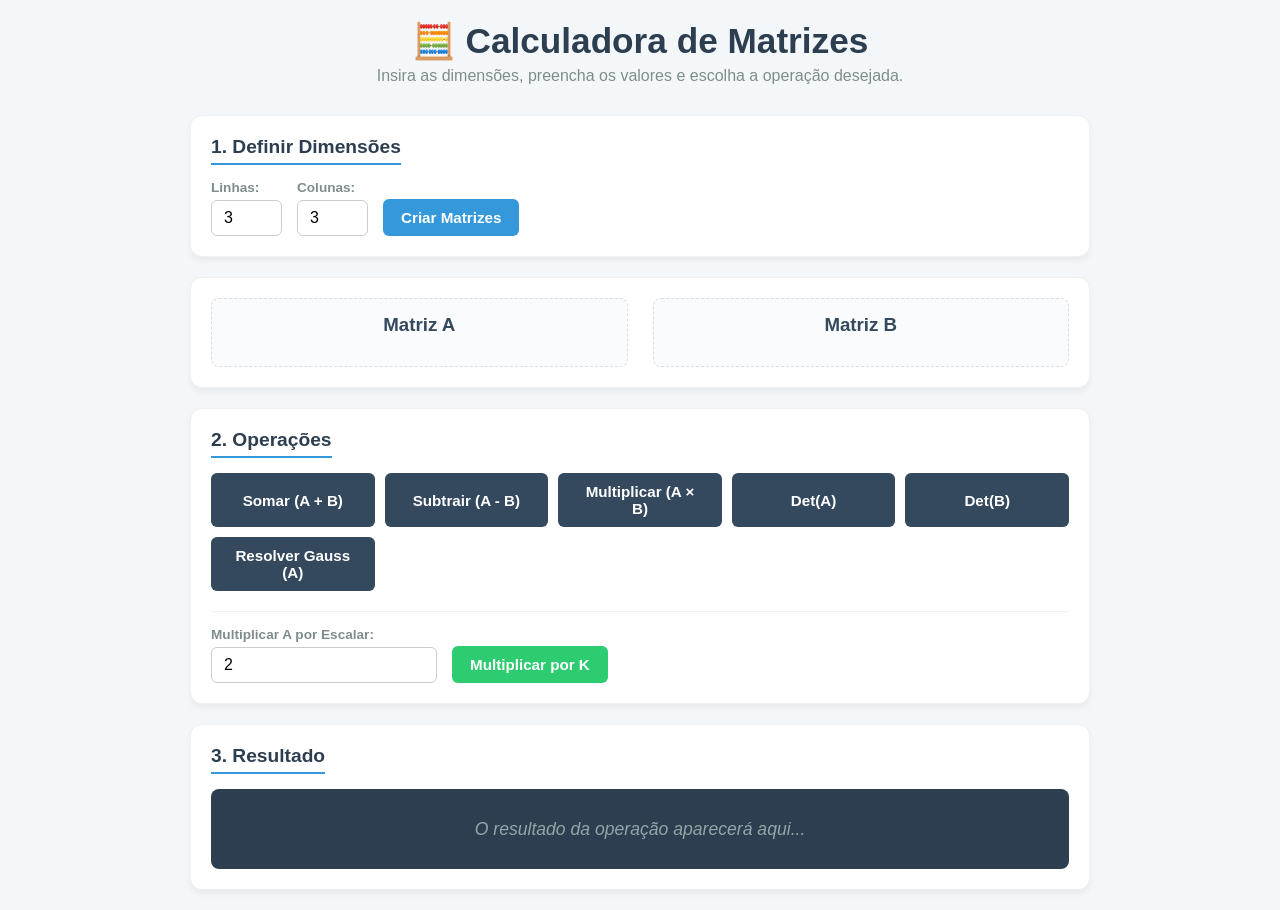
==== ExercicioDePLA/index.html @ fb66a692 "Add files via upload" ====
<!DOCTYPE html>
<html lang="pt-BR">
<head>
    <meta charset="UTF-8">
    <meta name="viewport" content="width=device-width, initial-scale=1.0">
    <title>Calculadora de Matrizes Avançada</title>
    <link rel="stylesheet" href="style.css">
</head>
<body>

    <div class="app-container">
        <header>
            <h1>🧮 Calculadora de Matrizes</h1>
            <p>Insira as dimensões, preencha os valores e escolha a operação desejada.</p>
        </header>

        <!-- Painel de Configuração de Tamanho -->
        <section class="config-card">
            <h2>1. Definir Dimensões</h2>
            <div class="inputs-inline">
                <div class="input-group">
                    <label for="qtdLinhas">Linhas:</label>
                    <input type="number" id="qtdLinhas" min="1" max="10" value="3">
                </div>
                <div class="input-group">
                    <label for="qtdColunas">Colunas:</label>
                    <input type="number" id="qtdColunas" min="1" max="10" value="3">
                </div>
                <button onclick="gerarGrades()" class="btn-primary">Criar Matrizes</button>
            </div>
        </section>

        <!-- Área das Matrizes de Entrada -->
        <section class="workspace">
            <div class="matrix-box">
                <h3>Matriz A</h3>
                <div id="gradeA" class="grade">
                    <!-- Gerado pelo JS -->
                </div>
            </div>

            <div class="matrix-box">
                <h3>Matriz B</h3>
                <div id="gradeB" class="grade">
                    <!-- Gerado pelo JS -->
                </div>
            </div>
        </section>

        <!-- Painel de Ações / Operações -->
        <section class="actions-card">
            <h2>2. Operações</h2>
            
            <div class="actions-grid">
                <button onclick="executarSoma()">Somar (A + B)</button>
                <button onclick="executarSubtracao()">Subtrair (A - B)</button>
                <button onclick="executarProduto()">Multiplicar (A × B)</button>
                <button onclick="executarDetA()">Det(A)</button>
                <button onclick="executarDetB()">Det(B)</button>
                <button onclick="executarGaussA()">Resolver Gauss (A)</button>
            </div>

            <div class="scalar-zone">
                <div class="input-group">
                    <label for="numEscalar">Multiplicar A por Escalar:</label>
                    <input type="number" id="numEscalar" value="2">
                </div>
                <button onclick="executarEscalar()" class="btn-secondary">Multiplicar por K</button>
            </div>
        </section>

        <!-- Painel de Resultados -->
        <section class="result-card">
            <h2>3. Resultado</h2>
            <div id="painelResultado" class="result-box">
                <span class="placeholder-text">O resultado da operação aparecerá aqui...</span>
            </div>
        </section>
    </div>

    <!-- Importe o seu script JS aqui -->
    <script src="main.js"></script>
</body>
</html>
---- ExercicioDePLA/style.css ----
/* Reset e Estilos Globais */
* {
    margin: 0;
    padding: 0;
    box-sizing: border-box;
    font-family: 'Segoe UI', Tahoma, Geneva, Verdana, sans-serif;
}

body {
    background-color: #f4f7f9;
    color: #333;
    padding: 20px;
    display: flex;
    justify-content: center;
}

.app-container {
    width: 100%;
    max-width: 900px;
    display: flex;
    flex-direction: column;
    gap: 20px;
}

header {
    text-align: center;
    margin-bottom: 10px;
}

header h1 {
    color: #2c3e50;
    font-size: 2.2rem;
    margin-bottom: 5px;
}

header p {
    color: #7f8c8d;
    font-size: 1rem;
}

/* Estilização dos Cards (Containers) */
section {
    background: #ffffff;
    padding: 20px;
    border-radius: 12px;
    box-shadow: 0 4px 6px rgba(0, 0, 0, 0.05);
    border: 1px solid #eef2f5;
}

section h2 {
    font-size: 1.2rem;
    color: #2c3e50;
    margin-bottom: 15px;
    border-bottom: 2px solid #3498db;
    padding-bottom: 5px;
    display: inline-block;
}

/* Inputs de texto/número gerais */
input[type="number"] {
    padding: 8px 12px;
    border: 1px solid #ccc;
    border-radius: 6px;
    font-size: 1rem;
    outline: none;
    transition: border-color 0.2s;
}

input[type="number"]:focus {
    border-color: #3498db;
}

.input-group {
    display: flex;
    flex-direction: column;
    gap: 5px;
}

.input-group label {
    font-size: 0.85rem;
    font-weight: 600;
    color: #7f8c8d;
}

/* Alinhamento da Configuração */
.inputs-inline {
    display: flex;
    align-items: flex-end;
    gap: 15px;
    flex-wrap: wrap;
}

/* Botões */
button {
    padding: 10px 18px;
    border: none;
    border-radius: 6px;
    font-size: 0.95rem;
    font-weight: 600;
    cursor: pointer;
    transition: all 0.2s;
    background-color: #ecf0f1;
    color: #2c3e50;
}

button:hover {
    background-color: #bdc3c7;
}

.btn-primary {
    background-color: #3498db;
    color: white;
}

.btn-primary:hover {
    background-color: #2980b9;
}

.btn-secondary {
    background-color: #2ecc71;
    color: white;
}

.btn-secondary:hover {
    background-color: #27ae60;
}

/* Área de trabalho (Grades lado a lado) */
.workspace {
    display: grid;
    grid-template-columns: repeat(auto-fit, minmax(300px, 1fr));
    gap: 25px;
}

.matrix-box {
    display: flex;
    flex-direction: column;
    align-items: center;
    background: #fafbfc;
    padding: 15px;
    border-radius: 8px;
    border: 1px dashed #dcdde1;
}

.matrix-box h3 {
    margin-bottom: 15px;
    color: #34495e;
}

/* O coração do dinamismo: as grades de inputs */
.grade {
    display: grid;
    gap: 8px; /* Espaçamento entre células */
    width: 100%;
    max-width: 320px;
}

/* Estilo das Células Individuais dentro da grade */
.grade input {
    width: 100%;
    height: 45px;
    text-align: center;
    font-size: 1.1rem;
    font-weight: bold;
    border: 2px solid #dcdde1;
    border-radius: 6px;
    background-color: #fff;
}

.grade input:focus {
    border-color: #3498db;
    background-color: #f7f9fa;
}

/* Painel de Ações */
.actions-grid {
    display: grid;
    grid-template-columns: repeat(auto-fit, minmax(140px, 1fr));
    gap: 10px;
    margin-bottom: 20px;
}

.actions-grid button {
    background-color: #34495e;
    color: white;
}

.actions-grid button:hover {
    background-color: #2c3e50;
}

.scalar-zone {
    display: flex;
    align-items: flex-end;
    gap: 15px;
    border-top: 1px solid #eef2f5;
    padding-top: 15px;
}

/* Caixa de Resultado */
.result-box {
    background-color: #2c3e50;
    color: #ecf0f1;
    padding: 20px;
    border-radius: 8px;
    min-height: 80px;
    display: flex;
    justify-content: center;
    align-items: center;
    font-size: 1.1rem;
    overflow-x: auto;
}

.placeholder-text {
    color: #95a5a6;
    font-style: italic;
}

/* Classe utilitária para renderizar uma matriz estática no resultado */
.matriz-resultado-render {
    display: inline-block;
    border-left: 2px solid #fff;
    border-right: 2px solid #fff;
    padding: 0 10px;
    margin: 5px;
}

.linha-resultado-render {
    display: flex;
    gap: 15px;
    justify-content: center;
    margin: 4px 0;
}

.celula-resultado-render {
    min-width: 40px;
    text-align: center;
    font-weight: bold;
    color: #2ecc71;
}
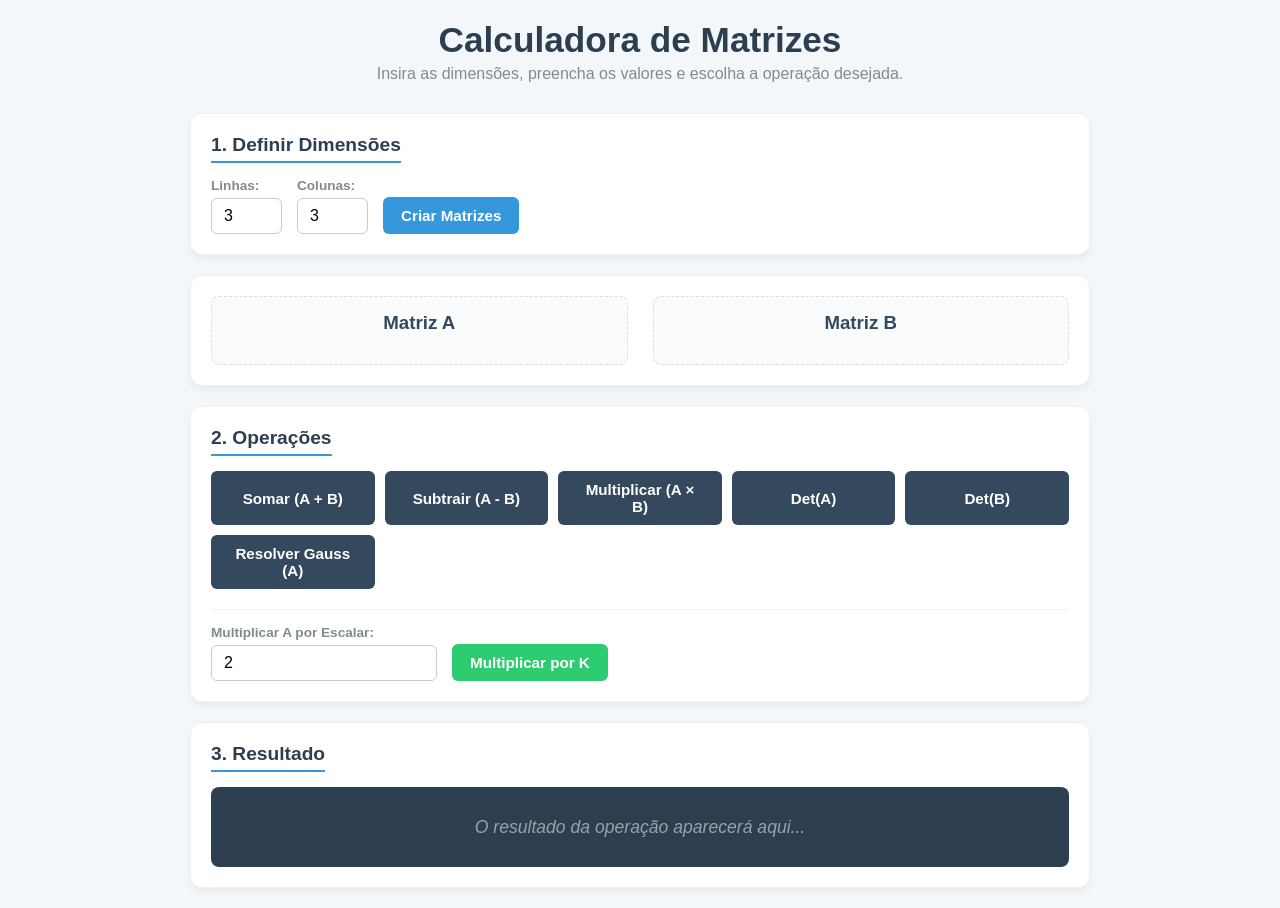
==== commit 95c0a2da: "Update index.html" ====
--- a/ExercicioDePLA/index.html
+++ b/ExercicioDePLA/index.html
@@ -10,7 +10,7 @@
 
     <div class="app-container">
         <header>
-            <h1>🧮 Calculadora de Matrizes</h1>
+            <h1> Calculadora de Matrizes</h1>
             <p>Insira as dimensões, preencha os valores e escolha a operação desejada.</p>
         </header>
 
@@ -81,4 +81,4 @@
     <!-- Importe o seu script JS aqui -->
     <script src="main.js"></script>
 </body>
-</html>+</html>
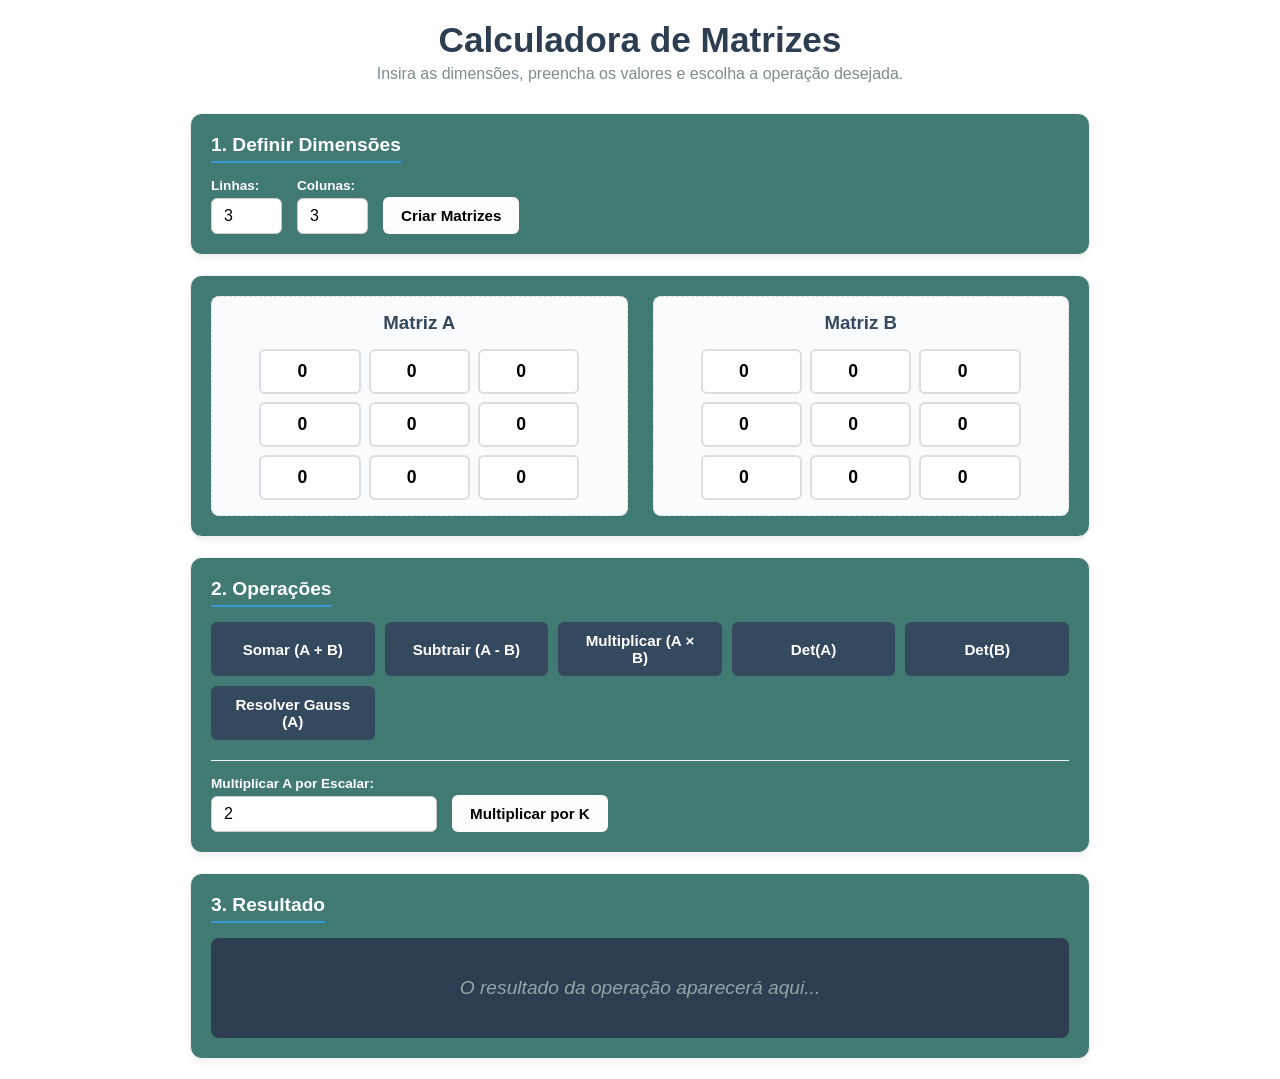
==== commit bfb30e5b: "Update index.html" ====
--- a/ExercicioDePLA/index.html
+++ b/ExercicioDePLA/index.html
@@ -35,14 +35,14 @@
             <div class="matrix-box">
                 <h3>Matriz A</h3>
                 <div id="gradeA" class="grade">
-                    <!-- Gerado pelo JS -->
+                   
                 </div>
             </div>
 
             <div class="matrix-box">
                 <h3>Matriz B</h3>
                 <div id="gradeB" class="grade">
-                    <!-- Gerado pelo JS -->
+                  
                 </div>
             </div>
         </section>
@@ -69,7 +69,6 @@
             </div>
         </section>
 
-        <!-- Painel de Resultados -->
         <section class="result-card">
             <h2>3. Resultado</h2>
             <div id="painelResultado" class="result-box">
@@ -78,7 +77,6 @@
         </section>
     </div>
 
-    <!-- Importe o seu script JS aqui -->
     <script src="main.js"></script>
 </body>
 </html>
--- a/ExercicioDePLA/style.css
+++ b/ExercicioDePLA/style.css
@@ -7,7 +7,7 @@
 }
 
 body {
-    background-color: #f4f7f9;
+    background-color: #ffffff;
     color: #333;
     padding: 20px;
     display: flex;
@@ -40,7 +40,7 @@
 
 /* Estilização dos Cards (Containers) */
 section {
-    background: #ffffff;
+    background: #417a73;
     padding: 20px;
     border-radius: 12px;
     box-shadow: 0 4px 6px rgba(0, 0, 0, 0.05);
@@ -49,7 +49,7 @@
 
 section h2 {
     font-size: 1.2rem;
-    color: #2c3e50;
+    color: #ffffff;
     margin-bottom: 15px;
     border-bottom: 2px solid #3498db;
     padding-bottom: 5px;
@@ -79,7 +79,7 @@
 .input-group label {
     font-size: 0.85rem;
     font-weight: 600;
-    color: #7f8c8d;
+    color: #ffffff;
 }
 
 /* Alinhamento da Configuração */
@@ -108,21 +108,21 @@
 }
 
 .btn-primary {
-    background-color: #3498db;
-    color: white;
+    background-color: #fffdfd;
+    color: rgb(0, 0, 0);
 }
 
 .btn-primary:hover {
-    background-color: #2980b9;
+    background-color: #b4bbc0;
 }
 
 .btn-secondary {
-    background-color: #2ecc71;
-    color: white;
+    background-color: #fffdfd;
+    color: rgb(0, 0, 0);
 }
 
 .btn-secondary:hover {
-    background-color: #27ae60;
+    background-color: #b4bbc0;
 }
 
 /* Área de trabalho (Grades lado a lado) */
@@ -150,7 +150,8 @@
 /* O coração do dinamismo: as grades de inputs */
 .grade {
     display: grid;
-    gap: 8px; /* Espaçamento entre células */
+    gap: 8px;
+    /* Espaçamento entre células */
     width: 100%;
     max-width: 320px;
 }
@@ -200,15 +201,50 @@
 /* Caixa de Resultado */
 .result-box {
     background-color: #2c3e50;
-    color: #ecf0f1;
+    color: #ffffff;
     padding: 20px;
     border-radius: 8px;
-    min-height: 80px;
-    display: flex;
-    justify-content: center;
+    text-align: center;
+    font-size: 1.2rem;
+    line-height: 1.5;
+    display: flex;
+    flex-direction: column;
     align-items: center;
-    font-size: 1.1rem;
-    overflow-x: auto;
+    justify-content: center;
+    min-height: 100px;
+}
+
+.result-box .resultado-titulo {
+    font-size: 1.5rem;
+    font-weight: bold;
+    margin-bottom: 10px;
+}
+
+.result-box .resultado-conteudo {
+    display: flex;
+    flex-direction: column;
+    gap: 10px;
+}
+
+.result-box .matriz-display {
+    display: flex;
+    flex-direction: column;
+    gap: 5px;
+}
+
+.result-box .matriz-linha {
+    display: flex;
+    justify-content: center;
+    gap: 10px;
+}
+
+.result-box .matriz-celula {
+    display: inline-block;
+    padding: 5px 10px;
+    background-color: #34495e;
+    border-radius: 4px;
+    font-size: 1rem;
+    font-weight: bold;
 }
 
 .placeholder-text {
